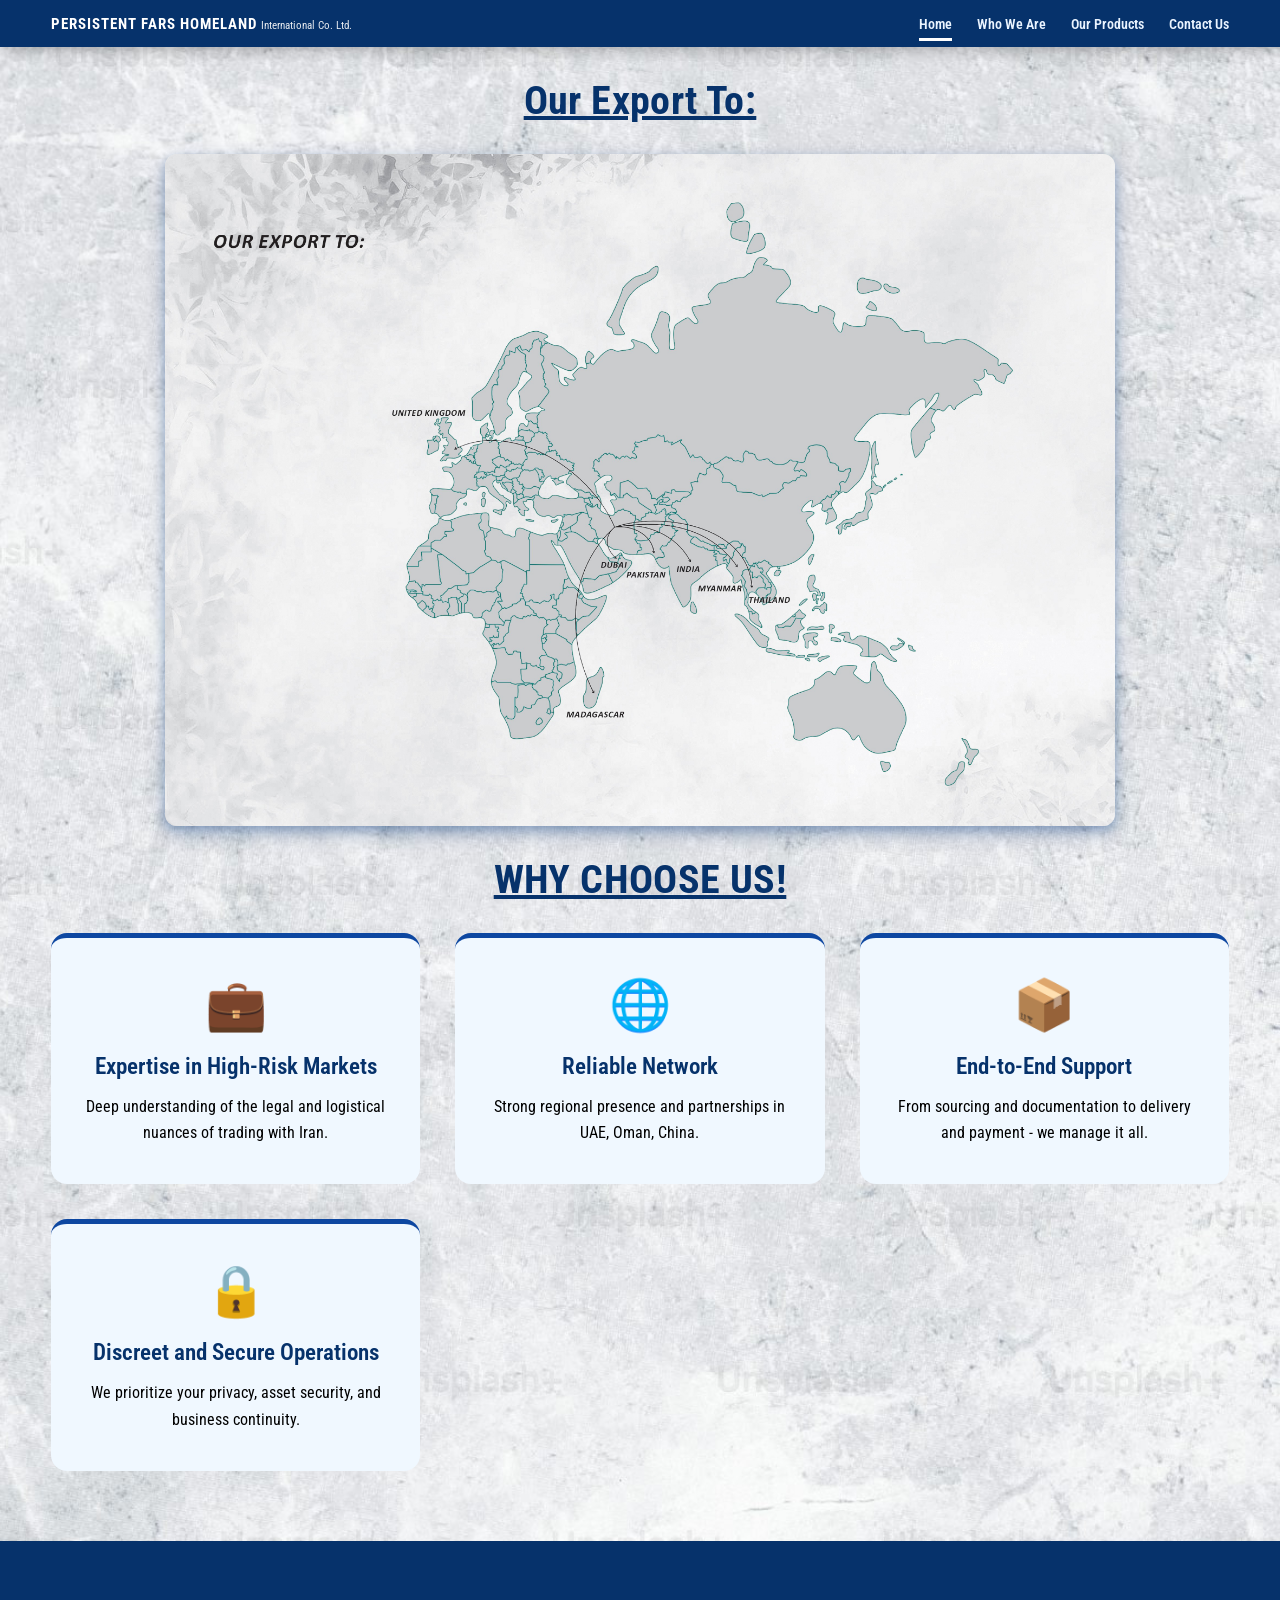
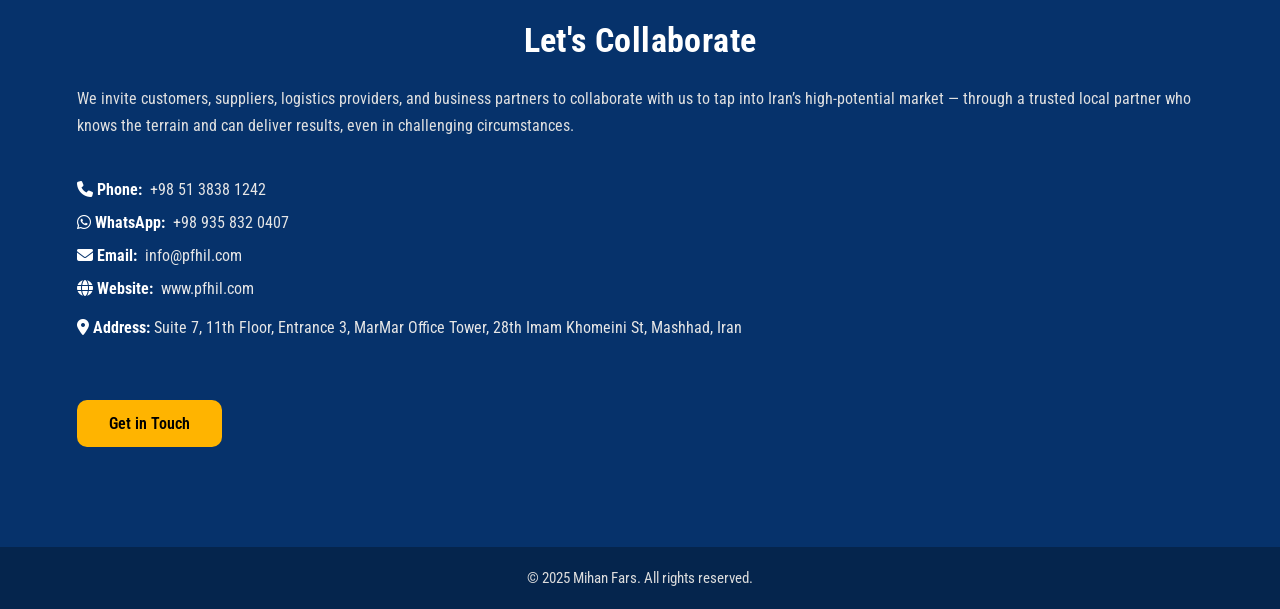
==== contact.html @ 1fb51194 "image solve" ====
<!DOCTYPE html>
<html lang="en">
<head>
    <meta charset="UTF-8">
    <meta name="viewport" content="width=device-width, initial-scale=1.0">
    <title>Document</title>
    <link rel="stylesheet" href="https://cdnjs.cloudflare.com/ajax/libs/font-awesome/6.5.0/css/all.min.css">
    <link rel="stylesheet" href="styles/style.css">
    <link rel="stylesheet" href="styles/contact.css">

</head>
<body style="  background: url('assets/premium_photo.png') !important;
    background-size: cover !important;
    background-position: center !important;
">


    <header class="site-header">
    <div class="container nav-inner">

        <div class="brand">
            <a href="index.html">
                <span class="brand-company">PERSISTENT FARS HOMELAND</span>
                <small class="brand-sub">International Co. Ltd.</small>
            </a>
        </div>

        <nav class="main-nav">
            <button id="mobileToggle" class="mobile-toggle" aria-expanded="false">
                <i class="fa fa-bars"></i>
            </button>

            <ul id="navList" class="nav-list">
                <li><a href="index.html" class="active">Home</a></li>
                <li><a href="whoWeAre.html">Who We Are</a></li>
                <li><a href="product.html">Our Products</a></li>
                <li><a href="contact.html">Contact Us</a></li>
            </ul>
        </nav>

    </div>
</header>


<section id="six" class="export-section">
    <div class="export-main">
        <h2 style="text-decoration: underline; margin: 30px 0; font-size: 40px;">Our Export To:</h2>
    </div>
    <div class="export-image">
        <img src="assets/Export.png" alt="Our Export Destinations">
    </div>
</section>

<!-- Why Choose Us Section -->
<section id="four" class="why-choose-us">
    <div class="container">
        <h2 class="title" style="text-decoration: underline; margin: 30px 0; font-size: 40px;">WHY CHOOSE US!</h2>
        <div class="features">
            <div class="feature" data-aos="fade-up">
                <div class="icon">💼</div>
                <h3>Expertise in High-Risk Markets</h3>
                <p>Deep understanding of the legal and logistical nuances of trading with Iran.</p>
            </div>
            <div class="feature" data-aos="fade-up" data-aos-delay="100">
                <div class="icon">🌐</div>
                <h3>Reliable Network</h3>
                <p>Strong regional presence and partnerships in UAE, Oman, China.</p>
            </div>
            <div class="feature" data-aos="fade-up" data-aos-delay="200">
                <div class="icon">📦</div>
                <h3>End-to-End Support</h3>
                <p>From sourcing and documentation to delivery and payment - we manage it all.</p>
            </div>
            <div class="feature" data-aos="fade-up" data-aos-delay="300">
                <div class="icon">🔒</div>
                <h3>Discreet and Secure Operations</h3>
                <p>We prioritize your privacy, asset security, and business continuity.</p>
            </div>
        </div>
    </div>
</section>

<!-- Footer -->
<footer>
    <section id="contact-footer">
        <div class="footer-container">
            <div class="footer-content">
                <h2>Let's Collaborate</h2>
                <p>
                    We invite customers, suppliers, logistics providers, and business partners to collaborate with
                    us to tap into Iran’s high-potential market — through a trusted local partner who knows the
                    terrain and can deliver results, even in challenging circumstances.
                </p>

                <div class="contact-info">
                    <div class="icons">
                        <div class="contact-item">
                            <strong><i class="fa-solid fa-phone"></i> Phone:</strong>
                            <span>+98 51 3838 1242</span>
                        </div>
                        <div class="contact-item">
                            <strong><i class="fa-brands fa-whatsapp"></i> WhatsApp:</strong>
                            <span>+98 935 832 0407</span>
                        </div>
                        <div class="contact-item">
                            <strong><i class="fa-solid fa-envelope"></i> Email:</strong>
                            <span>info@pfhil.com</span>
                        </div>
                        <div class="contact-item">
                            <strong><i class="fa-solid fa-globe"></i> Website:</strong>
                            <span>www.pfhil.com</span>
                        </div>
                    </div>

                    <div class="contact-item address">
                        <strong><i class="fa-solid fa-location-dot"></i> Address:</strong>
                        <span>Suite 7, 11th Floor, Entrance 3, MarMar Office Tower, 28th Imam Khomeini St, Mashhad, Iran</span>
                    </div>
                </div>

                <a href="contact.html" class="cta-btn">Get in Touch</a>
            </div>
        </div>
    </section>

    <div class="footer-bottom">
        © 2025 Mihan Fars. All rights reserved.
    </div>
</footer>




<script>
    const btn = document.getElementById('mobileToggle');
    const navList = document.getElementById('navList');

    btn.addEventListener('click', () => {
        navList.classList.toggle('nav-open');
        btn.setAttribute('aria-expanded',
            btn.getAttribute('aria-expanded') === 'false'
            ? 'true' : 'false'
        );
    });
</script>



    
</body>
</html>
---- styles/style.css ----
@import url('https://fonts.googleapis.com/css2?family=Roboto+Condensed:wght@300;400;500;600;700&display=swap');
@import url('https://fonts.googleapis.com/css2?family=Dancing+Script:wght@400;600;700&display=swap');

/* RESET */
* {
  margin: 0;
  padding: 0;
  box-sizing: border-box;
}

body {
  font-family: "Roboto Condensed", sans-serif;
  background:
    linear-gradient(rgba(255,255,255,0.85), rgba(255,255,255,0.85)),
    url('../assets/premium_photo.png') center/cover no-repeat fixed;
  min-height: 100vh;
  overflow-x: hidden;
}

:root {
  --blue: #06326b;
  --blue-light: #0d47a1;
  --white: #fff;
  --dark: #111;
  --accent: #fbc02d;
}

/* HEADER */
.site-header {
  background: var(--blue);
  padding: 14px 0;
  position: sticky;
  top: 0;
  z-index: 999;
  box-shadow: 0 4px 14px rgba(0,0,0,0.25);
}

.container {
  width: 92%;
  max-width: 1400px;
  margin: auto;
}

.nav-inner {
  display: flex;
  align-items: center;
  justify-content: space-between;
}

.brand a {
  color: white;
  text-decoration: none;
}

.brand-company {
  font-size: 15px;
  font-weight: 700;
  letter-spacing: 1px;
}

.brand-sub {
  font-size: 11px;
  opacity: 0.9;
}

/* NAVIGATION */
.main-nav {
  display: flex;
  align-items: center;
  gap: 20px;
}

.mobile-toggle {
  display: none;
  background: none;
  border: none;
  color: white;
  font-size: 22px;
  cursor: pointer;
}

.nav-list {
  display: flex;
  gap: 25px;
  list-style: none;
}

.nav-list a {
  text-decoration: none;
  color: #eaf4ff;
  font-weight: 600;
  font-size: 14px;
  padding-bottom: 5px;
  position: relative;
}

.nav-list a::after {
  content: "";
  width: 0;
  height: 3px;
  background: white;
  position: absolute;
  left: 0;
  bottom: -4px;
  transition: 0.25s;
}

.nav-list a:hover::after,
.nav-list a.active::after {
  width: 100%;
}

/* MOBILE NAV */
@media (max-width: 900px) {

  .mobile-toggle {
    display: block;
  }

  .nav-list {
    position: absolute;
    top: 70px;
    right: 20px;
    background: var(--blue);
    flex-direction: column;
    padding: 20px;
    border-radius: 10px;
    display: none;
    width: 200px;
  }

  .nav-list.nav-open {
    display: flex;
  }
}


-----New Section------

.profile-section {
    width: 100%;
}

.profile-container {
    width: 100%;
    margin: auto;
    padding: 0;
    position: relative;
    border-radius: 6px;
}

/* Logo Section */
.logo-circle {
    width: 580px;            /* Adjusted size */
    height: 580px;
    border-radius: 50%;
    margin: 20px auto  -25px auto; /* VERY IMPORTANT: removes extra gap */
}

.logo-circle img {
    width: 100%;
    height: 100%;
    object-fit: contain;
}

/* Bottom Blue Bar */
.bottom-bar {
    width: 100%;
    background: #06326b;
    padding: 10px 0;
    text-align: center;
}

.bottom-bar p {
    color: white;
    font-size: 30px;
    font-weight: 600;
    font-family: 'Dancing Script', cursive;
    letter-spacing: 1px;
    margin: 0;
}
/* ===========================
   RESPONSIVE DESIGN FIXES
   =========================== */

/* Tablets - Medium Screens */
@media (max-width: 1024px) {
    .logo-circle {
        width: 420px !important;
        height: 420px !important;
        margin: 20px auto -20px auto !important;
    }

    .bottom-bar p {
        font-size: 26px !important;
    }
}

/* Mobile Large */
@media (max-width: 768px) {
    .logo-circle {
        width: 320px !important;
        height: 320px !important;
        margin: 15px auto -10px auto !important;
    }

    .bottom-bar p {
        font-size: 22px !important;
    }
}

/* Mobile Medium + Small */
@media (max-width: 480px) {
    .logo-circle {
        width: 230px !important;
        height: 230px !important;
        margin: 10px auto -5px auto !important;
    }

    .bottom-bar {
        padding: 8px 0 !important;
    }

    .bottom-bar p {
        font-size: 18px !important;
        letter-spacing: 0.5px !important;
    }
}

/* Extra Small Devices */
@media (max-width: 360px) {
    .logo-circle {
        width: 200px !important;
        height: 200px !important;
        margin: 8px auto 0 auto !important; /* remove negative margin completely */
    }

    .bottom-bar p {
        font-size: 16px !important;
    }
}

/* Force container to shrink-wrap content */
.profile-container {
    display: flex !important;
    flex-direction: column !important;
    align-items: center !important;
}
---- styles/contact.css ----
@import url('https://fonts.googleapis.com/css2?family=Roboto+Condensed:wght@300;400;500;600;700&display=swap');
@import url('https://fonts.googleapis.com/css2?family=Dancing+Script:wght@400;600;700&display=swap');

/* RESET */
* {
  margin: 0;
  padding: 0;
  box-sizing: border-box;
}

body {
  font-family: "Roboto Condensed", sans-serif;
  background:
    linear-gradient(rgba(255,255,255,0.85), rgba(255,255,255,0.85)),
    url('../assets/premium_photo.png') center/cover no-repeat fixed;
  min-height: 100vh;
  overflow-x: hidden;
}

:root {
  --blue: #06326b;
  --blue-light: #0d47a1;
  --white: #fff;
  --dark: #111;
  --accent: #fbc02d;
}

/* HEADER */
.site-header {
  background: var(--blue);
  padding: 14px 0;
  position: sticky;
  top: 0;
  z-index: 999;
  box-shadow: 0 4px 14px rgba(0,0,0,0.25);
}

.container {
  width: 92%;
  max-width: 1400px;
  margin: auto;
}

.nav-inner {
  display: flex;
  align-items: center;
  justify-content: space-between;
}

.brand a {
  color: white;
  text-decoration: none;
}

.brand-company {
  font-size: 15px;
  font-weight: 700;
  letter-spacing: 1px;
}

.brand-sub {
  font-size: 11px;
  opacity: 0.9;
}

/* NAVIGATION */
.main-nav {
  display: flex;
  align-items: center;
  gap: 20px;
}

.mobile-toggle {
  display: none;
  background: none;
  border: none;
  color: white;
  font-size: 22px;
  cursor: pointer;
}

.nav-list {
  display: flex;
  gap: 25px;
  list-style: none;
}

.nav-list a {
  text-decoration: none;
  color: #eaf4ff;
  font-weight: 600;
  font-size: 14px;
  padding-bottom: 5px;
  position: relative;
}

.nav-list a::after {
  content: "";
  width: 0;
  height: 3px;
  background: white;
  position: absolute;
  left: 0;
  bottom: -4px;
  transition: 0.25s;
}

.nav-list a:hover::after,
.nav-list a.active::after {
  width: 100%;
}

/* MOBILE NAV */
@media (max-width: 900px) {

  .mobile-toggle {
    display: block;
  }

  .nav-list {
    position: absolute;
    top: 70px;
    right: 20px;
    background: var(--blue);
    flex-direction: column;
    padding: 20px;
    border-radius: 10px;
    display: none;
    width: 200px;
  }

  .nav-list.nav-open {
    display: flex;
  }
}



h2, h2.title {
    text-align: center;
    font-weight: 700;
    color: var(--blue);
    margin-bottom: 45px;
    letter-spacing: 0.4px;
}

h2.title {
    font-size: 2.5rem;
}

@media (max-width: 768px) {
    h2, h2.title {
        font-size: 2rem;
        margin-bottom: 35px;
    }
}

@media (max-width: 480px) {
    h2, h2.title {
        font-size: 1.75rem;
        margin-bottom: 30px;
    }
}

/* =========================================
   EXPORT SECTION
========================================= */
.export-section {
    text-align: center;
}

.export-section h2 {
    font-size: 2.3rem;
}

.export-image img {
    width: 100%;
    max-width: 950px;
    height: auto;
    display: block;
    margin: 15px auto 0 auto;
    border-radius: 12px;
    /* Added box shadow using theme colors */
    box-shadow: 0 8px 20px rgba(6, 50, 107, 0.3), 0 4px 10px rgba(13, 71, 161, 0.25);
}


/* =========================================
   WHY CHOOSE US SECTION
========================================= */
.why-choose-us .features {
    display: grid;
    grid-template-columns: repeat(auto-fit, minmax(270px, 1fr));
    gap: 35px;
    margin-top: 25px;
}

.feature {
background: aliceblue;
    padding: 38px 28px;
    border-radius: 16px;
    text-align: center;
    box-shadow: 0 5px 15px var(--shadow);
    border-top: 5px solid var(--blue-light);
    transition: 0.3s ease;
}

.feature:hover {
    transform: translateY(-7px);
    box-shadow: 0 8px 25px rgba(0, 0, 0, 0.15);
}

.feature .icon {
    font-size: 50px;
    margin-bottom: 18px;
}

.feature h3 {
    font-size: 1.45rem;
    font-weight: 600;
    margin-bottom: 14px;
    color: var(--blue);
}

.feature p {
    color: var(--text-light);
    line-height: 1.65;
}

/* =========================================
   FOOTER
========================================= */
footer {
    background: var(--blue);
    color: #fff;
    margin-top: 70px;
}

#contact-footer {
    padding: 80px 6%;
}

.footer-container {
    max-width: 1150px;
    margin: auto;
}

.footer-content h2 {
    font-size: 2.1rem;
    margin-bottom: 25px;
    color: #fff;
}

.footer-content p {
    color: #e0e0e0;
    line-height: 1.7;
    margin-bottom: 35px;
}

/* Contact Info Section */
.contact-info {
    margin: 40px 0;
}

.icons .contact-item {
    margin-bottom: 14px;
    display: flex;
    gap: 8px;
    font-size: 1rem;
}

.contact-item strong {
    color: #fff;
}

.contact-item span {
    color: #e6e6e6;
}

.contact-item.address {
    margin-top: 18px;
    line-height: 1.55;
}

/* CTA Button */
.cta-btn {
    display: inline-block;
    padding: 14px 32px;
    background: #ffb400;
    color: #000;
    font-weight: 600;
    border-radius: 10px;
    text-decoration: none;
    margin-top: 20px;
    transition: 0.3s ease;
}

.cta-btn:hover {
    background: #ff9800;
}

/* Footer Bottom */
.footer-bottom {
    background: #05254d;
    padding: 22px;
    text-align: center;
    font-size: 0.95rem;
    color: #dcdcdc;
    margin-top: 20px;
}

/* =========================================
   RESPONSIVENESS
========================================= */
@media (max-width: 768px) {
    .feature {
        padding: 32px 24px;
    }

    .footer-content h2 {
        font-size: 1.8rem;
    }

    .cta-btn {
        width: 100%;
        text-align: center;
        padding: 15px;
    }
}

@media (max-width: 480px) {
    .feature {
        padding: 25px 20px;
    }

    .icons .contact-item {
        flex-direction: column;
    }

    .export-image img {
        border-radius: 8px;
    }
}
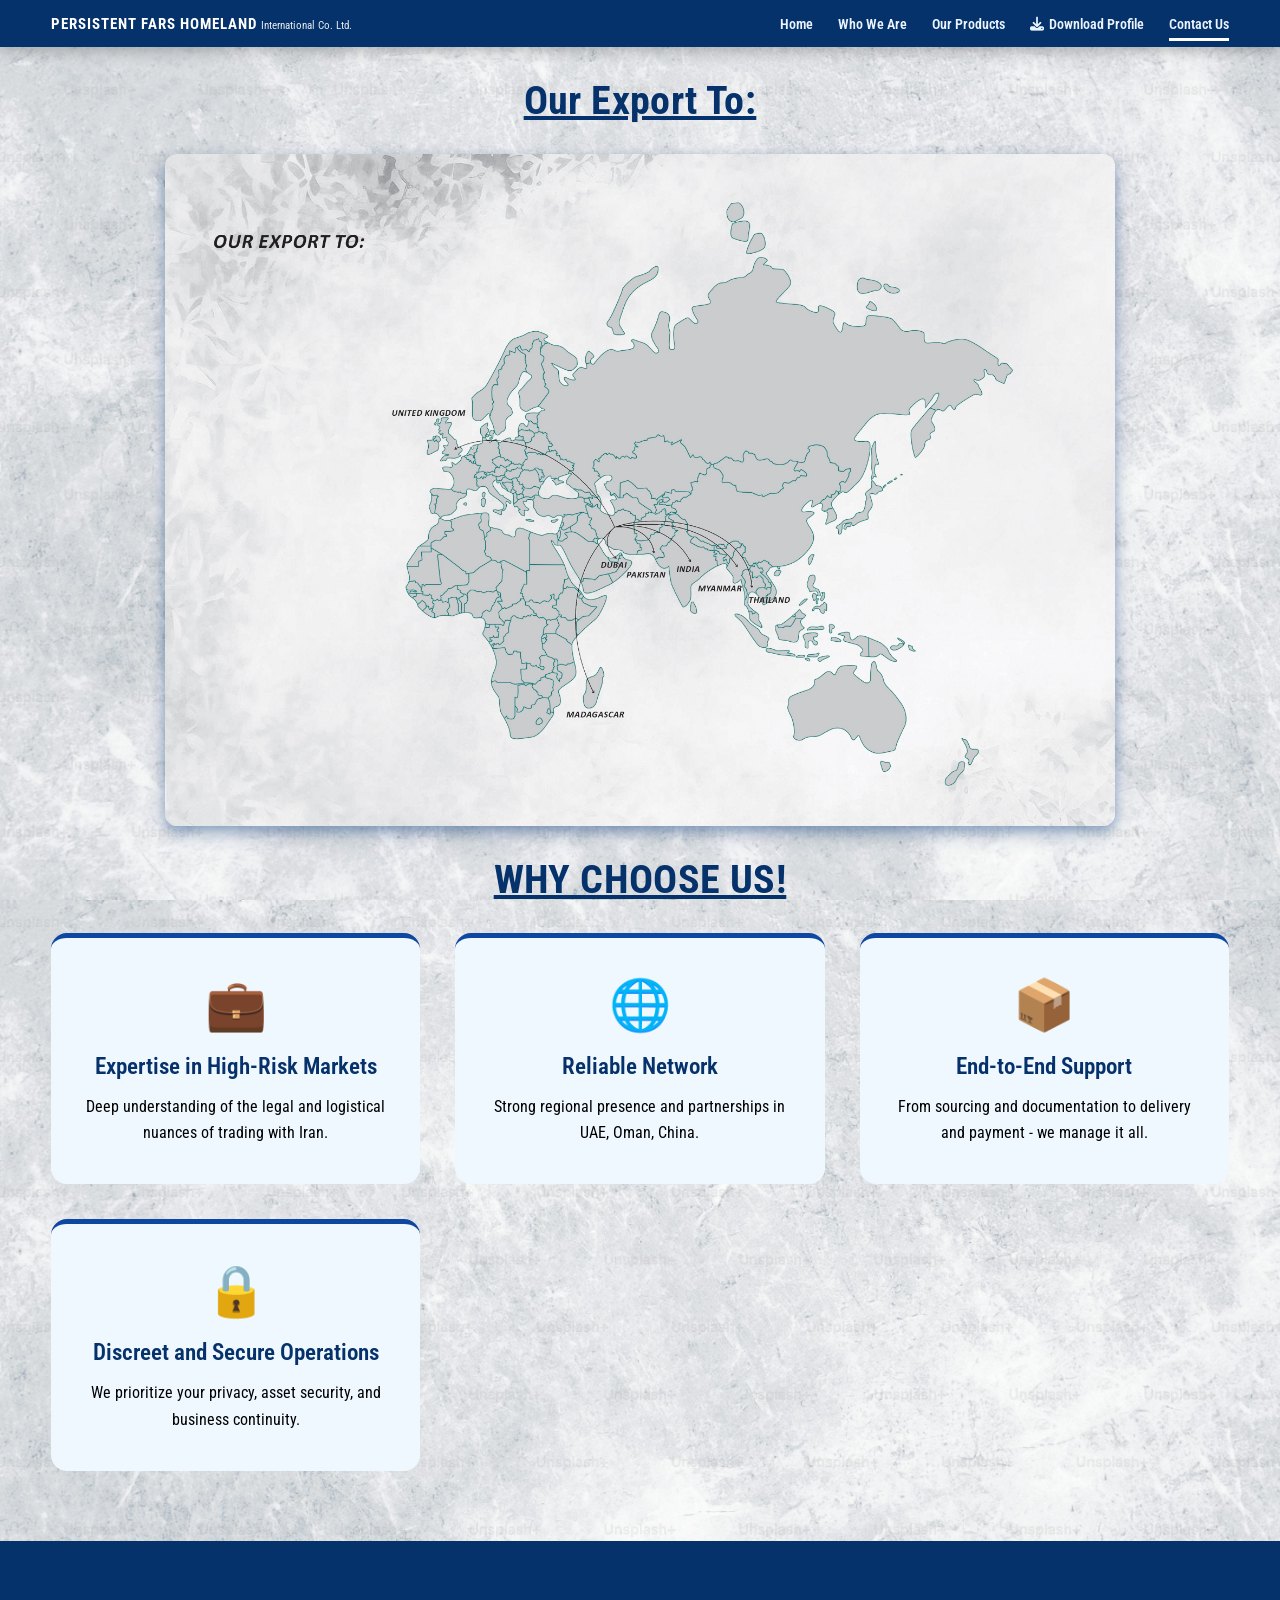
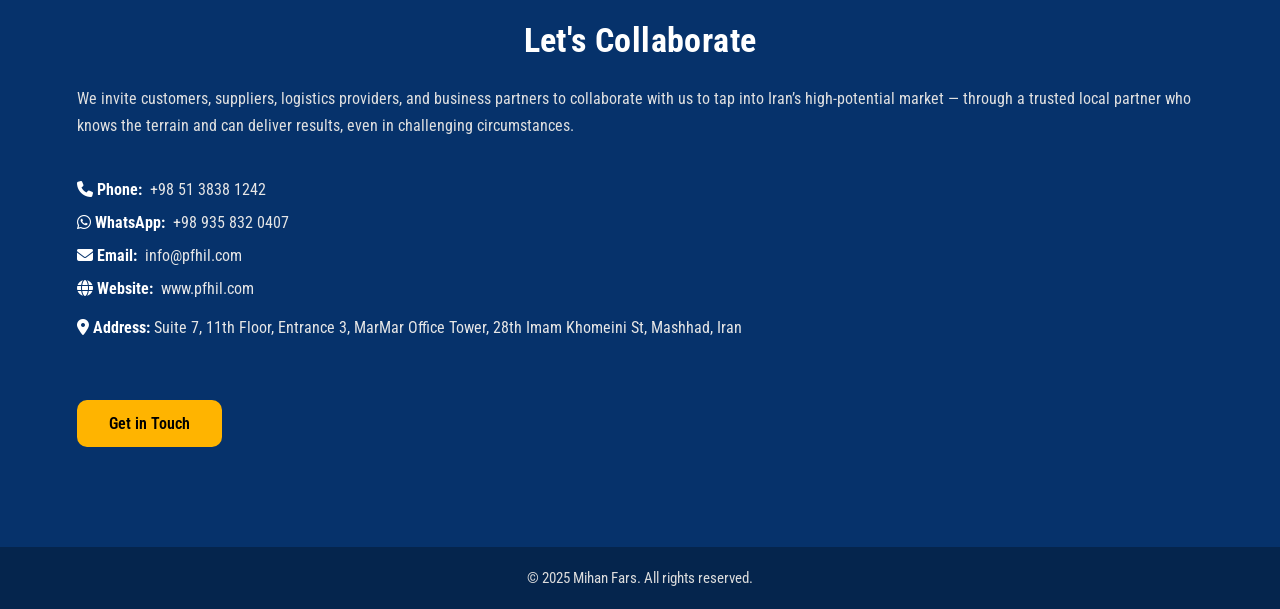
==== commit 4db27db7: "chages client" ====
--- a/contact.html
+++ b/contact.html
@@ -3,7 +3,10 @@
 <head>
     <meta charset="UTF-8">
     <meta name="viewport" content="width=device-width, initial-scale=1.0">
-    <title>Document</title>
+    <title>FARS-CONTACT</title>
+    <meta name="description" content="Collaborate with Persistent FARS Homeland, your trusted partner for logistics and trade, especially for high-potential markets like Iran. Find our phone, WhatsApp, and email here.">
+    <meta name="keywords" content="contact us, Iran trade, logistics collaboration, PFHIL contact, Mashhad address, business partnership">
+    <link rel="icon" type="image/png" href="assets/optimised_logo.png">
     <link rel="stylesheet" href="https://cdnjs.cloudflare.com/ajax/libs/font-awesome/6.5.0/css/all.min.css">
     <link rel="stylesheet" href="styles/style.css">
     <link rel="stylesheet" href="styles/contact.css">
@@ -25,16 +28,19 @@
             </a>
         </div>
 
-        <nav class="main-nav">
+       <nav class="main-nav">
             <button id="mobileToggle" class="mobile-toggle" aria-expanded="false">
                 <i class="fa fa-bars"></i>
             </button>
 
             <ul id="navList" class="nav-list">
-                <li><a href="index.html" class="active">Home</a></li>
+                <li><a href="index.html">Home</a></li>
                 <li><a href="whoWeAre.html">Who We Are</a></li>
                 <li><a href="product.html">Our Products</a></li>
-                <li><a href="contact.html">Contact Us</a></li>
+                 <li>
+                <a href="PFHIL Profile (1).pdf" download class=" btn"><i class="fa-solid fa-download"></i>Download Profile</a>
+                </li>
+                <li><a href="contact.html"  class="active">Contact Us</a></li>
             </ul>
         </nav>
 
@@ -144,8 +150,6 @@
     });
 </script>
 
-
-
     
 </body>
 </html>
--- a/styles/style.css
+++ b/styles/style.css
@@ -11,10 +11,16 @@
 body {
   font-family: "Roboto Condensed", sans-serif;
   background:
-    linear-gradient(rgba(255,255,255,0.85), rgba(255,255,255,0.85)),
+    linear-gradient(rgba(255, 255, 255, 0.85), rgba(255, 255, 255, 0.85)),
     url('../assets/premium_photo.png') center/cover no-repeat fixed;
   min-height: 100vh;
   overflow-x: hidden;
+}
+
+html, body {
+  margin: 0;
+  padding: 0;
+  height: 100%;
 }
 
 :root {
@@ -32,7 +38,7 @@
   position: sticky;
   top: 0;
   z-index: 999;
-  box-shadow: 0 4px 14px rgba(0,0,0,0.25);
+  box-shadow: 0 4px 14px rgba(0, 0, 0, 0.25);
 }
 
 .container {
@@ -109,13 +115,21 @@
 .nav-list a.active::after {
   width: 100%;
 }
-
+@media (max-width: 480px) {
+  body {
+    background-size: contain !important;
+    background-repeat: no-repeat;
+    background-color: #f0f0f0; /* optional */
+  }
+}
 /* MOBILE NAV */
 @media (max-width: 900px) {
 
   .mobile-toggle {
     display: block;
   }
+
+
 
   .nav-list {
     position: absolute;
@@ -136,113 +150,157 @@
 
 
 -----New Section------
-
 .profile-section {
-    width: 100%;
+  min-height: 100vh;
+  display: flex;
+  justify-content: center;
+  align-items: center;
 }
 
 .profile-container {
-    width: 100%;
-    margin: auto;
-    padding: 0;
-    position: relative;
-    border-radius: 6px;
+  display: flex !important;
+  flex-direction: column !important;
+  align-items: center !important;
+  width: 100%;
+  height: 100%;
+  justify-content: space-between; /* pushes logo up and bar down */
 }
 
 /* Logo Section */
 .logo-circle {
-    width: 580px;            /* Adjusted size */
-    height: 580px;
-    border-radius: 50%;
-    margin: 20px auto  -25px auto; /* VERY IMPORTANT: removes extra gap */
+  width: 450px;
+  height: 550px;
+  border-radius: 50%;
+  margin: 20px auto -25px auto;
 }
 
 .logo-circle img {
-    width: 100%;
-    height: 100%;
-    object-fit: contain;
+  width: 100%;
+  height: 100%;
+  object-fit: contain;
+}
+
+.fa-download {
+  margin-right: 5px;
+}
+
+.btn-1 {
+  display: block;
+  margin-bottom:2px;
+  width: fit-content;
+  padding: 6px 16px;
+  text-align: center;
+  align-items: center;
+  border-radius: 6px;
+  text-decoration: none;
+  color: black !important;
+  background: white !important;
+
 }
 
 /* Bottom Blue Bar */
 .bottom-bar {
-    width: 100%;
-    background: #06326b;
-    padding: 10px 0;
-    text-align: center;
+  margin-top: 30px;
+  width: 100%;
+  background: #06326b;
+  padding: 10px 0;
+  text-align: center;
 }
 
 .bottom-bar p {
-    color: white;
-    font-size: 30px;
-    font-weight: 600;
-    font-family: 'Dancing Script', cursive;
-    letter-spacing: 1px;
-    margin: 0;
-}
-/* ===========================
-   RESPONSIVE DESIGN FIXES
-   =========================== */
-
-/* Tablets - Medium Screens */
+  color: white;
+  font-size: 30px;
+  font-weight: 600;
+  font-family: 'Dancing Script', cursive;
+  letter-spacing: 1px;
+  margin: 0;
+}
+
+
 @media (max-width: 1024px) {
-    .logo-circle {
-        width: 420px !important;
-        height: 420px !important;
-        margin: 20px auto -20px auto !important;
+
+  /* Add spacing from the header */
+  .logo-circle {
+    margin-top: 60px !important; /* increase gap from top */
+    width: 420px !important;
+    height: 420px !important;
+  }
+
+  /* Increase space above blue bar */
+  .bottom-bar {
+    margin-top: 40px !important;
+  }
+}
+
+
+/* ------------------------------------
+   MOBILE LARGE
+------------------------------------ */
+@media (max-width: 768px) {
+
+  .logo-circle {
+    width: 320px !important;
+    height: 320px !important;
+    margin-top: 70px !important; /* more space under header */
+  }
+
+  .bottom-bar {
+    margin-top: 50px !important; /* push bar downward */
+  }
+
+  .bottom-bar p {
+    font-size: 22px !important;
+  }
+}
+
+
+/* ------------------------------------
+   MOBILE MEDIUM + SMALL
+------------------------------------ */
+@media (max-width: 480px) {
+
+  .logo-circle {
+        width: 250px !important;
+        height: 250px !important;
+        margin-top: 200px !important;
+        margin-bottom: 200px;
     }
 
-    .bottom-bar p {
-        font-size: 26px !important;
+  .bottom-bar {
+    margin-top: 60px !important; /* push blue bar down */
+    padding: 8px 0 !important;
+  }
+
+  .bottom-bar p {
+    font-size: 18px !important;
+  }
+}
+
+
+/* ------------------------------------
+   EXTRA SMALL DEVICES
+------------------------------------ */
+@media (max-width: 360px) {
+
+  .logo-circle {
+        width: 250px !important;
+        height: 250px !important;
+        margin-top: 200px !important;
+        margin-bottom: 200px;
     }
-}
-
-/* Mobile Large */
-@media (max-width: 768px) {
-    .logo-circle {
-        width: 320px !important;
-        height: 320px !important;
-        margin: 15px auto -10px auto !important;
-    }
-
-    .bottom-bar p {
-        font-size: 22px !important;
-    }
-}
-
-/* Mobile Medium + Small */
-@media (max-width: 480px) {
-    .logo-circle {
-        width: 230px !important;
-        height: 230px !important;
-        margin: 10px auto -5px auto !important;
-    }
-
-    .bottom-bar {
-        padding: 8px 0 !important;
-    }
-
-    .bottom-bar p {
-        font-size: 18px !important;
-        letter-spacing: 0.5px !important;
-    }
-}
-
-/* Extra Small Devices */
-@media (max-width: 360px) {
-    .logo-circle {
-        width: 200px !important;
-        height: 200px !important;
-        margin: 8px auto 0 auto !important; /* remove negative margin completely */
-    }
-
-    .bottom-bar p {
-        font-size: 16px !important;
-    }
+
+  .bottom-bar {
+    margin-top: 50px !important;
+  }
+
+  .bottom-bar p {
+    font-size: 16px !important;
+  }
 }
 
 /* Force container to shrink-wrap content */
 .profile-container {
-    display: flex !important;
-    flex-direction: column !important;
-    align-items: center !important;
-}
+  display: flex !important;
+  flex-direction: column !important;
+  align-items: center !important;
+}
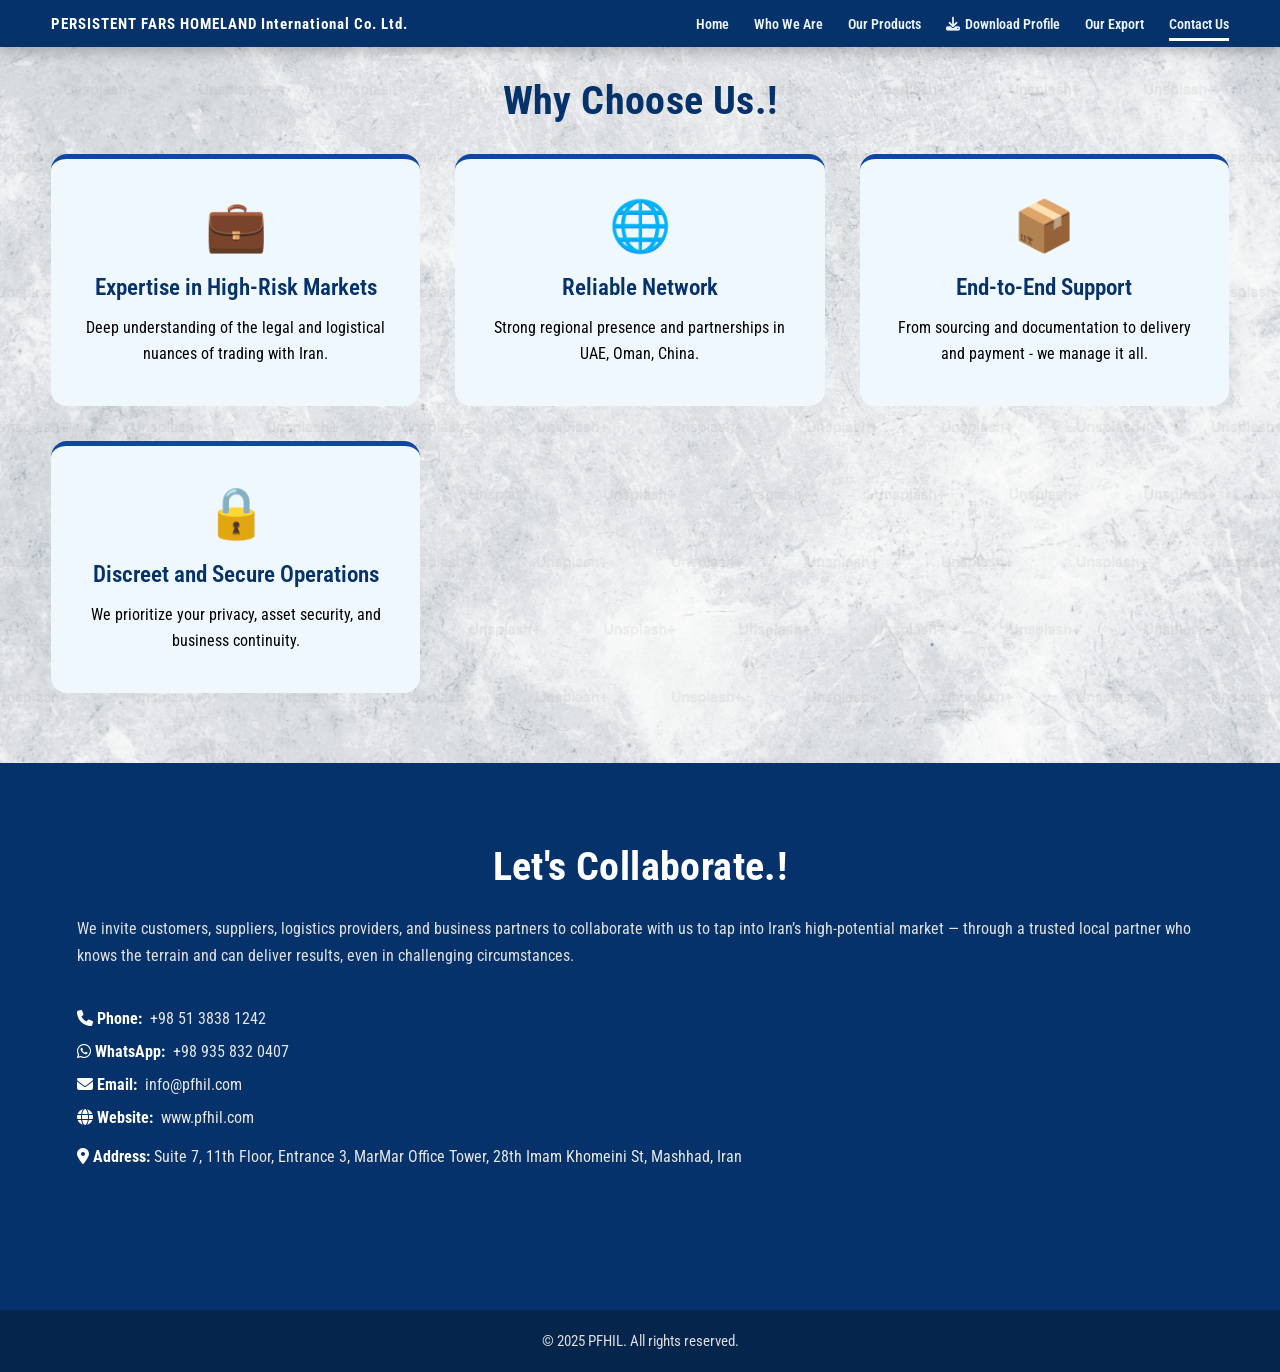
==== commit 8e28a63e: "more changes" ====
--- a/contact.html
+++ b/contact.html
@@ -1,17 +1,21 @@
 <!DOCTYPE html>
 <html lang="en">
+
 <head>
     <meta charset="UTF-8">
     <meta name="viewport" content="width=device-width, initial-scale=1.0">
-    <title>FARS-CONTACT</title>
-    <meta name="description" content="Collaborate with Persistent FARS Homeland, your trusted partner for logistics and trade, especially for high-potential markets like Iran. Find our phone, WhatsApp, and email here.">
-    <meta name="keywords" content="contact us, Iran trade, logistics collaboration, PFHIL contact, Mashhad address, business partnership">
+    <title>Contact</title>
+    <meta name="description"
+        content="Collaborate with Persistent FARS Homeland, your trusted partner for logistics and trade, especially for high-potential markets like Iran. Find our phone, WhatsApp, and email here.">
+    <meta name="keywords"
+        content="contact us, Iran trade, logistics collaboration, PFHIL contact, Mashhad address, business partnership">
     <link rel="icon" type="image/png" href="assets/optimised_logo.png">
     <link rel="stylesheet" href="https://cdnjs.cloudflare.com/ajax/libs/font-awesome/6.5.0/css/all.min.css">
     <link rel="stylesheet" href="styles/style.css">
     <link rel="stylesheet" href="styles/contact.css">
 
 </head>
+
 <body style="  background: url('assets/premium_photo.png') !important;
     background-size: cover !important;
     background-position: center !important;
@@ -19,137 +23,126 @@
 
 
     <header class="site-header">
-    <div class="container nav-inner">
+        <div class="container nav-inner">
 
-        <div class="brand">
-            <a href="index.html">
-                <span class="brand-company">PERSISTENT FARS HOMELAND</span>
-                <small class="brand-sub">International Co. Ltd.</small>
-            </a>
+            <div class="brand">
+                <a href="index.html">
+                    <span class="brand-company">PERSISTENT FARS HOMELAND International Co. Ltd.</span>
+                </a>
+            </div>
+
+            <nav class="main-nav">
+                <button id="mobileToggle" class="mobile-toggle" aria-expanded="false">
+                    <i class="fa fa-bars"></i>
+                </button>
+
+                <ul id="navList" class="nav-list">
+                    <li><a href="index.html">Home</a></li>
+                    <li><a href="whoWeAre.html">Who We Are</a></li>
+                    <li><a href="product.html">Our Products</a></li>
+                    <li>
+                        <a href="PFHIL Profile (1).pdf" download class=" btn"><i
+                                class="fa-solid fa-download"></i>Download Profile</a>
+                    </li>
+                    <li><a href="export.html">Our Export</a></li>
+                    <li><a href="contact.html" class="active">Contact Us</a></li>
+                </ul>
+            </nav>
+
         </div>
+    </header>
 
-       <nav class="main-nav">
-            <button id="mobileToggle" class="mobile-toggle" aria-expanded="false">
-                <i class="fa fa-bars"></i>
-            </button>
-
-            <ul id="navList" class="nav-list">
-                <li><a href="index.html">Home</a></li>
-                <li><a href="whoWeAre.html">Who We Are</a></li>
-                <li><a href="product.html">Our Products</a></li>
-                 <li>
-                <a href="PFHIL Profile (1).pdf" download class=" btn"><i class="fa-solid fa-download"></i>Download Profile</a>
-                </li>
-                <li><a href="contact.html"  class="active">Contact Us</a></li>
-            </ul>
-        </nav>
-
-    </div>
-</header>
-
-
-<section id="six" class="export-section">
-    <div class="export-main">
-        <h2 style="text-decoration: underline; margin: 30px 0; font-size: 40px;">Our Export To:</h2>
-    </div>
-    <div class="export-image">
-        <img src="assets/Export.png" alt="Our Export Destinations">
-    </div>
-</section>
-
-<!-- Why Choose Us Section -->
-<section id="four" class="why-choose-us">
-    <div class="container">
-        <h2 class="title" style="text-decoration: underline; margin: 30px 0; font-size: 40px;">WHY CHOOSE US!</h2>
-        <div class="features">
-            <div class="feature" data-aos="fade-up">
-                <div class="icon">💼</div>
-                <h3>Expertise in High-Risk Markets</h3>
-                <p>Deep understanding of the legal and logistical nuances of trading with Iran.</p>
-            </div>
-            <div class="feature" data-aos="fade-up" data-aos-delay="100">
-                <div class="icon">🌐</div>
-                <h3>Reliable Network</h3>
-                <p>Strong regional presence and partnerships in UAE, Oman, China.</p>
-            </div>
-            <div class="feature" data-aos="fade-up" data-aos-delay="200">
-                <div class="icon">📦</div>
-                <h3>End-to-End Support</h3>
-                <p>From sourcing and documentation to delivery and payment - we manage it all.</p>
-            </div>
-            <div class="feature" data-aos="fade-up" data-aos-delay="300">
-                <div class="icon">🔒</div>
-                <h3>Discreet and Secure Operations</h3>
-                <p>We prioritize your privacy, asset security, and business continuity.</p>
-            </div>
-        </div>
-    </div>
-</section>
-
-<!-- Footer -->
-<footer>
-    <section id="contact-footer">
-        <div class="footer-container">
-            <div class="footer-content">
-                <h2>Let's Collaborate</h2>
-                <p>
-                    We invite customers, suppliers, logistics providers, and business partners to collaborate with
-                    us to tap into Iran’s high-potential market — through a trusted local partner who knows the
-                    terrain and can deliver results, even in challenging circumstances.
-                </p>
-
-                <div class="contact-info">
-                    <div class="icons">
-                        <div class="contact-item">
-                            <strong><i class="fa-solid fa-phone"></i> Phone:</strong>
-                            <span>+98 51 3838 1242</span>
-                        </div>
-                        <div class="contact-item">
-                            <strong><i class="fa-brands fa-whatsapp"></i> WhatsApp:</strong>
-                            <span>+98 935 832 0407</span>
-                        </div>
-                        <div class="contact-item">
-                            <strong><i class="fa-solid fa-envelope"></i> Email:</strong>
-                            <span>info@pfhil.com</span>
-                        </div>
-                        <div class="contact-item">
-                            <strong><i class="fa-solid fa-globe"></i> Website:</strong>
-                            <span>www.pfhil.com</span>
-                        </div>
-                    </div>
-
-                    <div class="contact-item address">
-                        <strong><i class="fa-solid fa-location-dot"></i> Address:</strong>
-                        <span>Suite 7, 11th Floor, Entrance 3, MarMar Office Tower, 28th Imam Khomeini St, Mashhad, Iran</span>
-                    </div>
+    <section id="four" class="why-choose-us">
+        <div class="container">
+            <h2 class="title" style="margin: 30px 0; font-size: 40px;">Why Choose Us.!</h2>
+            <div class="features">
+                <div class="feature" data-aos="fade-up">
+                    <div class="icon">💼</div>
+                    <h3>Expertise in High-Risk Markets</h3>
+                    <p>Deep understanding of the legal and logistical nuances of trading with Iran.</p>
                 </div>
-
-                <a href="contact.html" class="cta-btn">Get in Touch</a>
+                <div class="feature" data-aos="fade-up" data-aos-delay="100">
+                    <div class="icon">🌐</div>
+                    <h3>Reliable Network</h3>
+                    <p>Strong regional presence and partnerships in UAE, Oman, China.</p>
+                </div>
+                <div class="feature" data-aos="fade-up" data-aos-delay="200">
+                    <div class="icon">📦</div>
+                    <h3>End-to-End Support</h3>
+                    <p>From sourcing and documentation to delivery and payment - we manage it all.</p>
+                </div>
+                <div class="feature" data-aos="fade-up" data-aos-delay="300">
+                    <div class="icon">🔒</div>
+                    <h3>Discreet and Secure Operations</h3>
+                    <p>We prioritize your privacy, asset security, and business continuity.</p>
+                </div>
             </div>
         </div>
     </section>
 
-    <div class="footer-bottom">
-        © 2025 Mihan Fars. All rights reserved.
-    </div>
-</footer>
+    <footer>
+        <section id="contact-footer">
+            <div class="footer-container">
+                <div class="footer-content">
+                    <h2>Let's Collaborate.!</h2>
+                    <p>
+                        We invite customers, suppliers, logistics providers, and business partners to collaborate with
+                        us to tap into Iran’s high-potential market — through a trusted local partner who knows the
+                        terrain and can deliver results, even in challenging circumstances.
+                    </p>
+
+                    <div class="contact-info">
+                        <div class="icons">
+                            <div class="contact-item">
+                                <strong><i class="fa-solid fa-phone"></i> Phone:</strong>
+                                <span>+98 51 3838 1242</span>
+                            </div>
+                            <div class="contact-item">
+                                <strong><i class="fa-brands fa-whatsapp"></i> WhatsApp:</strong>
+                                <span>+98 935 832 0407</span>
+                            </div>
+                            <div class="contact-item">
+                                <strong><i class="fa-solid fa-envelope"></i> Email:</strong>
+                                <span>info@pfhil.com</span>
+                            </div>
+                            <div class="contact-item">
+                                <strong><i class="fa-solid fa-globe"></i> Website:</strong>
+                                <span>www.pfhil.com</span>
+                            </div>
+                        </div>
+
+                        <div class="contact-item address">
+                            <strong><i class="fa-solid fa-location-dot"></i> Address:</strong>
+                            <span>Suite 7, 11th Floor, Entrance 3, MarMar Office Tower, 28th Imam Khomeini St, Mashhad,
+                                Iran</span>
+                        </div>
+                    </div>
+                </div>
+            </div>
+        </section>
+
+        <div class="footer-bottom">
+            © 2025 PFHIL. All rights reserved.
+        </div>
+    </footer>
 
 
 
 
-<script>
-    const btn = document.getElementById('mobileToggle');
-    const navList = document.getElementById('navList');
+    <script>
+        const btn = document.getElementById('mobileToggle');
+        const navList = document.getElementById('navList');
 
-    btn.addEventListener('click', () => {
-        navList.classList.toggle('nav-open');
-        btn.setAttribute('aria-expanded',
-            btn.getAttribute('aria-expanded') === 'false'
-            ? 'true' : 'false'
-        );
-    });
-</script>
+        btn.addEventListener('click', () => {
+            navList.classList.toggle('nav-open');
+            btn.setAttribute('aria-expanded',
+                btn.getAttribute('aria-expanded') === 'false'
+                    ? 'true' : 'false'
+            );
+        });
+    </script>
 
-    
+
 </body>
+
 </html>
--- a/styles/contact.css
+++ b/styles/contact.css
@@ -11,7 +11,7 @@
 body {
   font-family: "Roboto Condensed", sans-serif;
   background:
-    linear-gradient(rgba(255,255,255,0.85), rgba(255,255,255,0.85)),
+    linear-gradient(rgba(255, 255, 255, 0.85), rgba(255, 255, 255, 0.85)),
     url('../assets/premium_photo.png') center/cover no-repeat fixed;
   min-height: 100vh;
   overflow-x: hidden;
@@ -25,14 +25,14 @@
   --accent: #fbc02d;
 }
 
-/* HEADER */
+/* -----Header----- */
 .site-header {
   background: var(--blue);
   padding: 14px 0;
   position: sticky;
   top: 0;
   z-index: 999;
-  box-shadow: 0 4px 14px rgba(0,0,0,0.25);
+  box-shadow: 0 4px 14px rgba(0, 0, 0, 0.25);
 }
 
 .container {
@@ -63,7 +63,6 @@
   opacity: 0.9;
 }
 
-/* NAVIGATION */
 .main-nav {
   display: flex;
   align-items: center;
@@ -110,7 +109,6 @@
   width: 100%;
 }
 
-/* MOBILE NAV */
 @media (max-width: 900px) {
 
   .mobile-toggle {
@@ -136,208 +134,164 @@
 
 
 
-h2, h2.title {
+h2,
+h2.title {
+  text-align: center;
+  font-weight: 700;
+  color: var(--blue);
+  margin-bottom: 45px;
+  letter-spacing: 0.4px;
+}
+
+h2.title {
+  font-size: 2.5rem;
+}
+
+@media (max-width: 768px) {
+
+  h2,
+  h2.title {
+    font-size: 2rem;
+    margin-bottom: 35px;
+  }
+}
+
+@media (max-width: 480px) {
+
+  h2,
+  h2.title {
+    font-size: 1.75rem;
+    margin-bottom: 30px;
+  }
+}
+
+/* -----Why Choose Us----- */
+.why-choose-us .features {
+  display: grid;
+  grid-template-columns: repeat(auto-fit, minmax(270px, 1fr));
+  gap: 35px;
+  margin-top: 25px;
+}
+
+.feature {
+  background: aliceblue;
+  padding: 38px 28px;
+  border-radius: 16px;
+  text-align: center;
+  box-shadow: 0 5px 15px var(--shadow);
+  border-top: 5px solid var(--blue-light);
+  transition: 0.3s ease;
+}
+
+.feature:hover {
+  transform: translateY(-7px);
+  box-shadow: 0 8px 25px rgba(0, 0, 0, 0.15);
+}
+
+.feature .icon {
+  font-size: 50px;
+  margin-bottom: 18px;
+}
+
+.feature h3 {
+  font-size: 1.45rem;
+  font-weight: 600;
+  margin-bottom: 14px;
+  color: var(--blue);
+}
+
+.feature p {
+  color: var(--text-light);
+  line-height: 1.65;
+}
+
+/* -----Footer----- */
+footer {
+  background: var(--blue);
+  color: #fff;
+  margin-top: 70px;
+}
+
+#contact-footer {
+  padding: 80px 6%;
+}
+
+.footer-container {
+  max-width: 1150px;
+  margin: auto;
+}
+
+.footer-content h2 {
+  font-size: 40px;
+  margin-bottom: 25px;
+  color: #fff;
+}
+
+.footer-content p {
+  color: #e0e0e0;
+  line-height: 1.7;
+  margin-bottom: 35px;
+}
+
+.contact-info {
+  margin: 40px 0;
+}
+
+.icons .contact-item {
+  margin-bottom: 14px;
+  display: flex;
+  gap: 8px;
+  font-size: 1rem;
+}
+
+.contact-item strong {
+  color: #fff;
+}
+
+.contact-item span {
+  color: #e6e6e6;
+}
+
+.contact-item.address {
+  margin-top: 18px;
+  line-height: 1.55;
+}
+
+.footer-bottom {
+  background: #05254d;
+  padding: 22px;
+  text-align: center;
+  font-size: 0.95rem;
+  color: #dcdcdc;
+  margin-top: 20px;
+}
+
+@media (max-width: 768px) {
+  .feature {
+    padding: 32px 24px;
+  }
+
+  .footer-content h2 {
+    font-size: 40px;
+  }
+
+  .cta-btn {
+    width: 100%;
     text-align: center;
-    font-weight: 700;
-    color: var(--blue);
-    margin-bottom: 45px;
-    letter-spacing: 0.4px;
-}
-
-h2.title {
-    font-size: 2.5rem;
-}
-
-@media (max-width: 768px) {
-    h2, h2.title {
-        font-size: 2rem;
-        margin-bottom: 35px;
-    }
+    padding: 15px;
+  }
 }
 
 @media (max-width: 480px) {
-    h2, h2.title {
-        font-size: 1.75rem;
-        margin-bottom: 30px;
-    }
-}
-
-/* =========================================
-   EXPORT SECTION
-========================================= */
-.export-section {
-    text-align: center;
-}
-
-.export-section h2 {
-    font-size: 2.3rem;
-}
-
-.export-image img {
-    width: 100%;
-    max-width: 950px;
-    height: auto;
-    display: block;
-    margin: 15px auto 0 auto;
-    border-radius: 12px;
-    /* Added box shadow using theme colors */
-    box-shadow: 0 8px 20px rgba(6, 50, 107, 0.3), 0 4px 10px rgba(13, 71, 161, 0.25);
-}
-
-
-/* =========================================
-   WHY CHOOSE US SECTION
-========================================= */
-.why-choose-us .features {
-    display: grid;
-    grid-template-columns: repeat(auto-fit, minmax(270px, 1fr));
-    gap: 35px;
-    margin-top: 25px;
-}
-
-.feature {
-background: aliceblue;
-    padding: 38px 28px;
-    border-radius: 16px;
-    text-align: center;
-    box-shadow: 0 5px 15px var(--shadow);
-    border-top: 5px solid var(--blue-light);
-    transition: 0.3s ease;
-}
-
-.feature:hover {
-    transform: translateY(-7px);
-    box-shadow: 0 8px 25px rgba(0, 0, 0, 0.15);
-}
-
-.feature .icon {
-    font-size: 50px;
-    margin-bottom: 18px;
-}
-
-.feature h3 {
-    font-size: 1.45rem;
-    font-weight: 600;
-    margin-bottom: 14px;
-    color: var(--blue);
-}
-
-.feature p {
-    color: var(--text-light);
-    line-height: 1.65;
-}
-
-/* =========================================
-   FOOTER
-========================================= */
-footer {
-    background: var(--blue);
-    color: #fff;
-    margin-top: 70px;
-}
-
-#contact-footer {
-    padding: 80px 6%;
-}
-
-.footer-container {
-    max-width: 1150px;
-    margin: auto;
-}
-
-.footer-content h2 {
-    font-size: 2.1rem;
-    margin-bottom: 25px;
-    color: #fff;
-}
-
-.footer-content p {
-    color: #e0e0e0;
-    line-height: 1.7;
-    margin-bottom: 35px;
-}
-
-/* Contact Info Section */
-.contact-info {
-    margin: 40px 0;
-}
-
-.icons .contact-item {
-    margin-bottom: 14px;
-    display: flex;
-    gap: 8px;
-    font-size: 1rem;
-}
-
-.contact-item strong {
-    color: #fff;
-}
-
-.contact-item span {
-    color: #e6e6e6;
-}
-
-.contact-item.address {
-    margin-top: 18px;
-    line-height: 1.55;
-}
-
-/* CTA Button */
-.cta-btn {
-    display: inline-block;
-    padding: 14px 32px;
-    background: #ffb400;
-    color: #000;
-    font-weight: 600;
-    border-radius: 10px;
-    text-decoration: none;
-    margin-top: 20px;
-    transition: 0.3s ease;
-}
-
-.cta-btn:hover {
-    background: #ff9800;
-}
-
-/* Footer Bottom */
-.footer-bottom {
-    background: #05254d;
-    padding: 22px;
-    text-align: center;
-    font-size: 0.95rem;
-    color: #dcdcdc;
-    margin-top: 20px;
-}
-
-/* =========================================
-   RESPONSIVENESS
-========================================= */
-@media (max-width: 768px) {
-    .feature {
-        padding: 32px 24px;
-    }
-
-    .footer-content h2 {
-        font-size: 1.8rem;
-    }
-
-    .cta-btn {
-        width: 100%;
-        text-align: center;
-        padding: 15px;
-    }
-}
-
-@media (max-width: 480px) {
-    .feature {
-        padding: 25px 20px;
-    }
-
-    .icons .contact-item {
-        flex-direction: column;
-    }
-
-    .export-image img {
-        border-radius: 8px;
-    }
+  .feature {
+    padding: 25px 20px;
+  }
+
+  .icons .contact-item {
+    flex-direction: column;
+  }
+
+  .export-image img {
+    border-radius: 8px;
+  }
 }
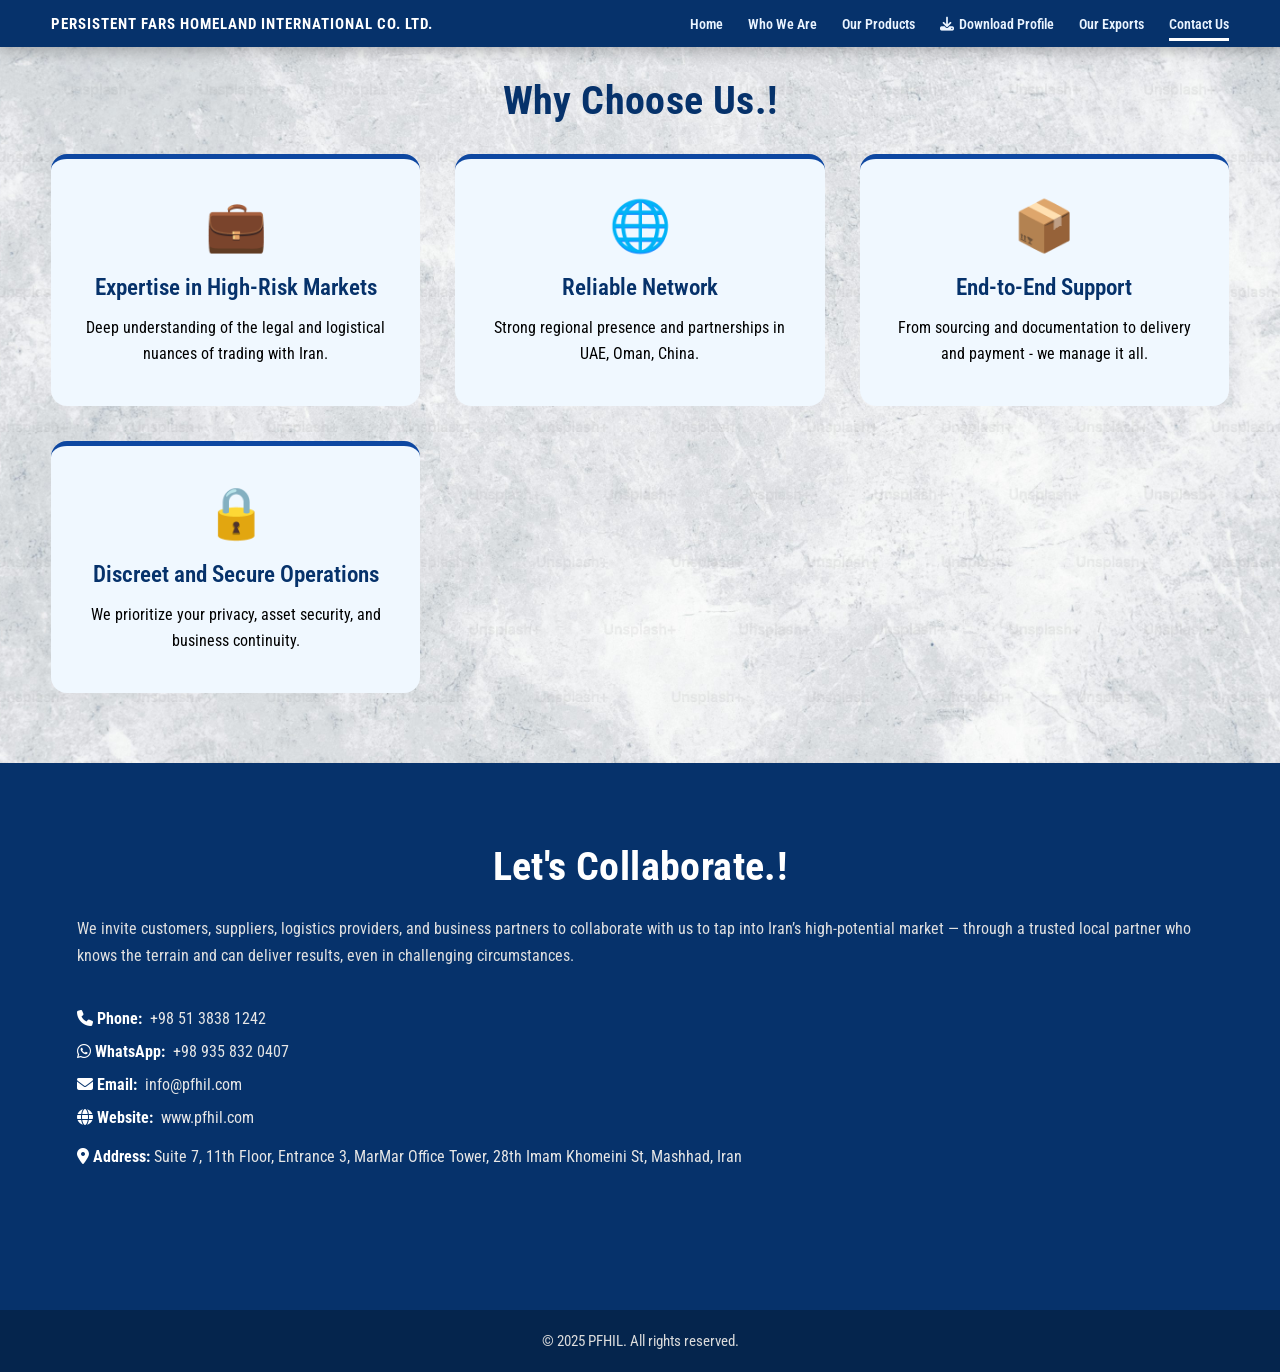
==== commit 029487e4: "changes" ====
--- a/contact.html
+++ b/contact.html
@@ -27,7 +27,7 @@
 
             <div class="brand">
                 <a href="index.html">
-                    <span class="brand-company">PERSISTENT FARS HOMELAND International Co. Ltd.</span>
+                    <span class="brand-company">PERSISTENT FARS HOMELAND INTERNATIONAL CO. LTD.</span>
                 </a>
             </div>
 
@@ -44,7 +44,7 @@
                         <a href="PFHIL Profile (1).pdf" download class=" btn"><i
                                 class="fa-solid fa-download"></i>Download Profile</a>
                     </li>
-                    <li><a href="export.html">Our Export</a></li>
+                    <li><a href="export.html">Our Exports</a></li>
                     <li><a href="contact.html" class="active">Contact Us</a></li>
                 </ul>
             </nav>
--- a/styles/style.css
+++ b/styles/style.css
@@ -62,6 +62,15 @@
   font-size: 15px;
   font-weight: 700;
   letter-spacing: 1px;
+}
+
+@media(max-width: 480px) {
+  .brand-company {
+    font-size: 13.2px;
+    font-weight: 700;
+    line-height: 0.1;
+  }
+
 }
 
 .brand-sub {
